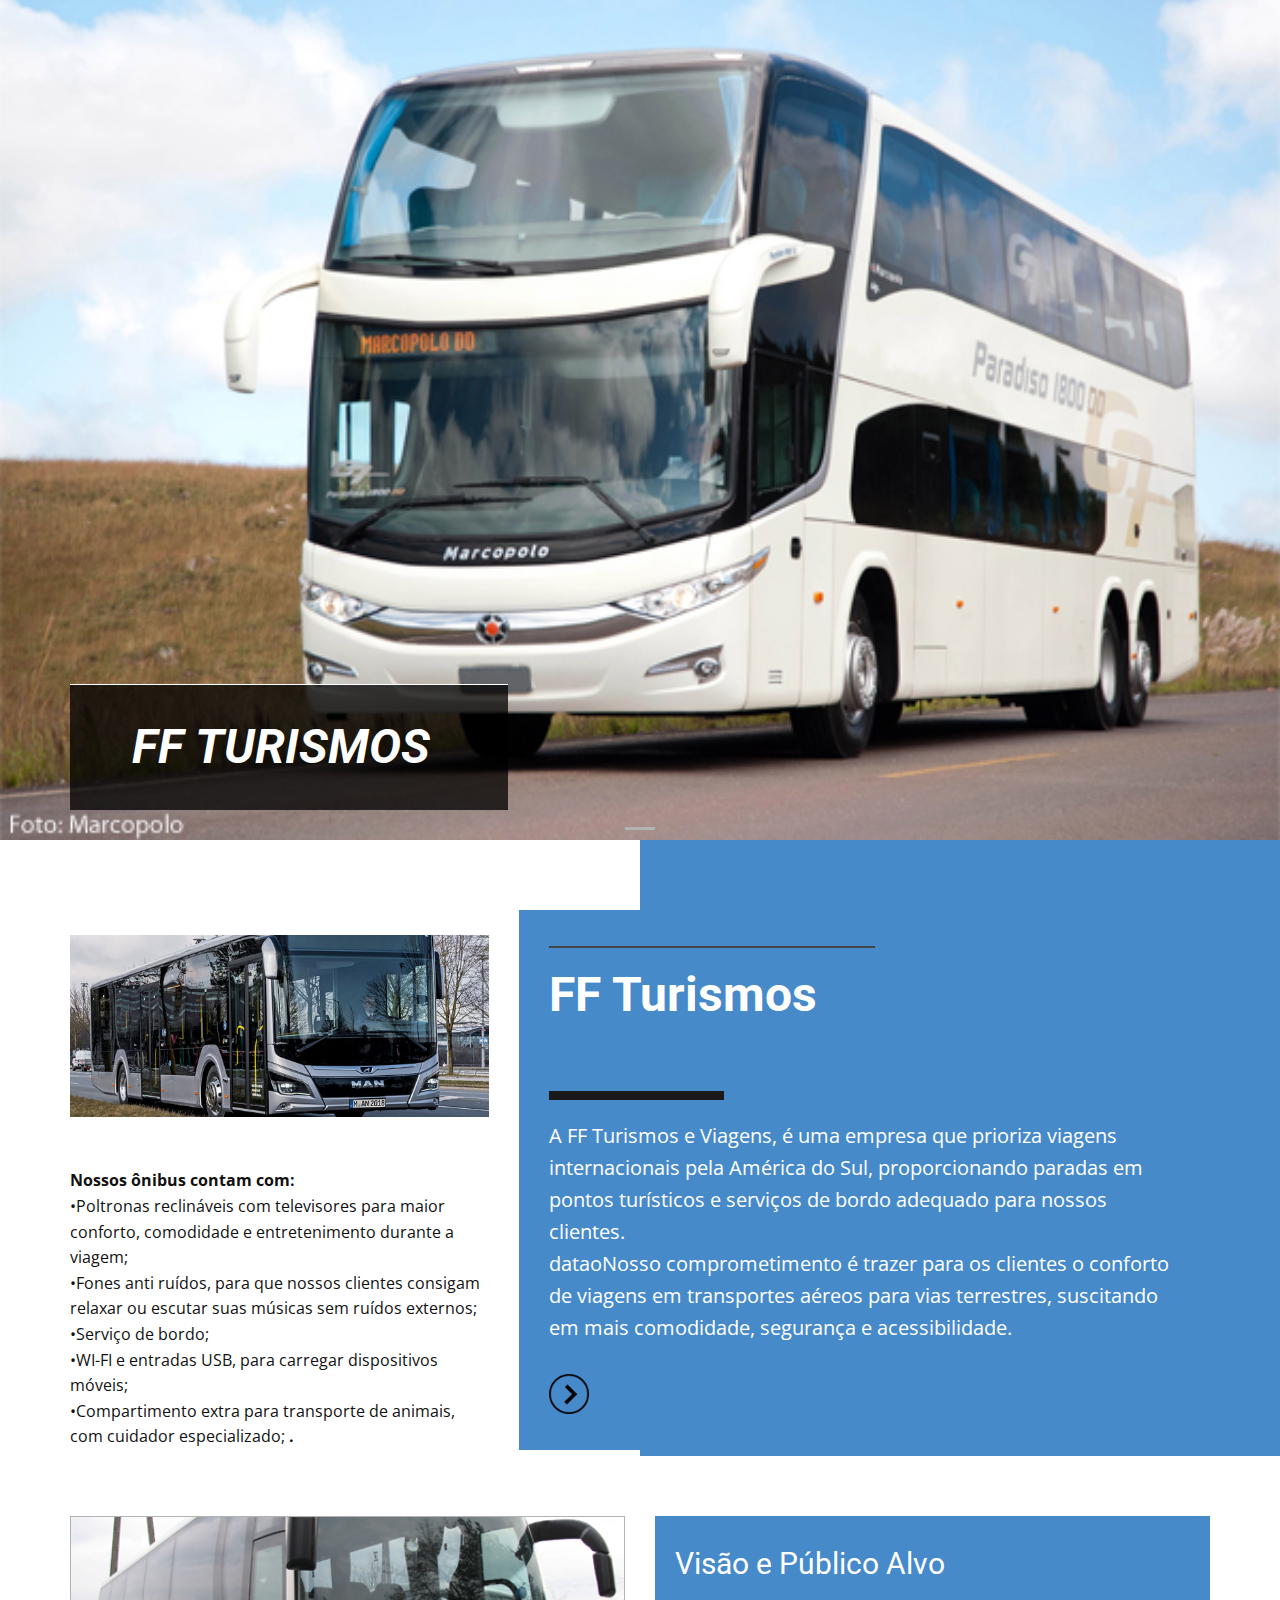
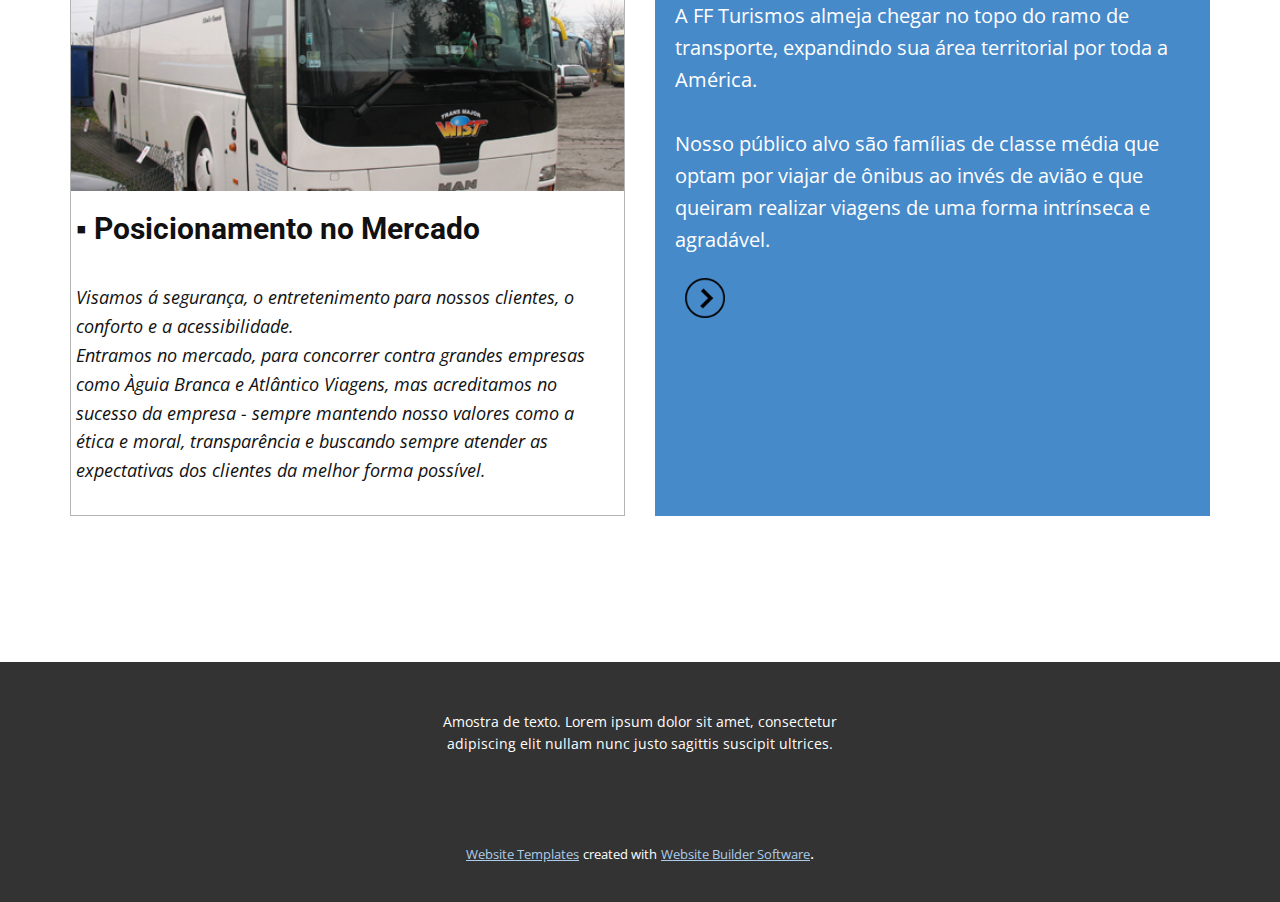
==== index.html @ 298aea7c "Update index.html" ====
<!DOCTYPE html>
<html style="font-size: 16px;">
  <head>
    <meta name="viewport" content="width=device-width, initial-scale=1.0">
    <meta charset="utf-8">
    <meta name="keywords" content="FF Turismos">
    <meta name="description" content="">
    <meta name="page_type" content="np-template-header-footer-from-plugin">
    <title>Página Inicial</title>
    <link rel="stylesheet" href="nicepage.css" media="screen">
<link rel="stylesheet" href="Página-Inicial.css" media="screen">
    <script class="u-script" type="text/javascript" src="jquery.js" defer=""></script>
    <script class="u-script" type="text/javascript" src="nicepage.js" defer=""></script>
    <meta name="generator" content="Nicepage 4.4.3, nicepage.com">
    <link id="u-theme-google-font" rel="stylesheet" href="https://fonts.googleapis.com/css?family=Roboto:100,100i,300,300i,400,400i,500,500i,700,700i,900,900i|Open+Sans:300,300i,400,400i,600,600i,700,700i,800,800i">
    
    
    
    
    <script type="application/ld+json">{
		"@context": "http://schema.org",
		"@type": "Organization",
		"name": ""
}</script>
    <meta name="theme-color" content="#478ac9">
    <meta property="og:title" content="Página Inicial">
    <meta property="og:type" content="website">
  </head>
  <body data-home-page="Página-Inicial.html" data-home-page-title="Página Inicial" class="u-body u-xl-mode">
    <section class="u-carousel u-slide u-block-bb87-1" id="carousel_6219" data-interval="5000" data-u-ride="carousel">
      <ol class="u-absolute-hcenter u-carousel-indicators u-block-bb87-2">
        <li data-u-target="#carousel_6219" data-u-slide-to="0" class="u-active u-grey-30"></li>
      </ol>
      <div class="u-carousel-inner" role="listbox">
        <div class="u-active u-carousel-item u-clearfix u-expand-resize u-image u-section-1-1" data-image-width="600" data-image-height="399">
          <div class="u-clearfix u-sheet u-sheet-1">
            <div class="u-black u-container-style u-group u-hidden-xs u-opacity u-opacity-50 u-group-1">
              <div class="u-container-layout">
                <div class="u-border-1 u-border-white u-expanded-width u-line u-line-horizontal u-line-1"></div>
                <h5 class="u-text u-text-1">
                  <span style="font-size: 3rem; font-weight: 700;">FF TURISMOS</span>&nbsp;<span style="font-size: 1.875rem;">
                    <span style="font-size: 2.25rem;">
                      <span style="font-size: 3rem;"></span>
                    </span>
                  </span>
                </h5>
              </div>
            </div>
            <div class="u-text u-text-2"></div>
          </div>
        </div>
      </div>
      <a class="u-absolute-vcenter u-carousel-control u-carousel-control-prev u-hidden u-text-grey-30 u-block-bb87-3" href="#carousel_6219" role="button" data-u-slide="prev">
        <span aria-hidden="true">
          <svg viewBox="0 0 477.175 477.175"><path d="M145.188,238.575l215.5-215.5c5.3-5.3,5.3-13.8,0-19.1s-13.8-5.3-19.1,0l-225.1,225.1c-5.3,5.3-5.3,13.8,0,19.1l225.1,225
                    c2.6,2.6,6.1,4,9.5,4s6.9-1.3,9.5-4c5.3-5.3,5.3-13.8,0-19.1L145.188,238.575z"></path></svg>
        </span>
        <span class="sr-only">Previous</span>
      </a>
      <a class="u-absolute-vcenter u-carousel-control u-carousel-control-next u-hidden u-text-grey-30 u-block-bb87-4" href="#carousel_6219" role="button" data-u-slide="next">
        <span aria-hidden="true">
          <svg viewBox="0 0 477.175 477.175"><path d="M360.731,229.075l-225.1-225.1c-5.3-5.3-13.8-5.3-19.1,0s-5.3,13.8,0,19.1l215.5,215.5l-215.5,215.5
                    c-5.3,5.3-5.3,13.8,0,19.1c2.6,2.6,6.1,4,9.5,4c3.4,0,6.9-1.3,9.5-4l225.1-225.1C365.931,242.875,365.931,234.275,360.731,229.075z"></path></svg>
        </span>
        <span class="sr-only">Next</span>
      </a>
    </section>
    <section class="u-clearfix u-section-2" id="carousel_546b">
      <div class="u-expanded-height-lg u-expanded-height-md u-expanded-height-xl u-expanded-width-sm u-expanded-width-xs u-palette-1-base u-shape u-shape-rectangle u-shape-1"></div>
      <div class="u-clearfix u-gutter-30 u-layout-wrap u-layout-wrap-1">
        <div class="u-layout">
          <div class="u-layout-row">
            <div class="u-container-style u-layout-cell u-size-23 u-layout-cell-1">
              <div class="u-container-layout u-valign-bottom u-container-layout-1">
                <img src="images/b9e15ac91d7203baea9c3bd038a9fa76.jpeg" alt="" class="u-expanded-width u-image u-image-default u-image-1">
                <p class="u-text u-text-1">
                  <span style="font-weight: 700;">Nossos ônibus contam com: <span style="font-weight: 400;">
                      <br>•Poltronas reclináveis com televisores para maior conforto, comodidade e entretenimento durante a viagem; <br>•Fones anti ruídos, para que nossos clientes consigam relaxar ou escutar suas músicas sem ruídos externos; <br>•Serviço de bordo; <br>•WI-FI e entradas USB, para carregar dispositivos móveis; <br>•Compartimento extra para transporte de animais, com cuidador especializado;
                    </span>.&nbsp;&nbsp;
                  </span>
                  <br>
                </p>
              </div>
            </div>
            <div class="u-align-left u-container-style u-layout-cell u-palette-1-base u-right-cell u-size-37 u-layout-cell-2">
              <div class="u-container-layout u-valign-middle u-container-layout-2">
                <div class="u-border-2 u-border-grey-dark-1 u-line u-line-horizontal u-line-1"></div>
                <h2 class="u-text u-text-2">
                  <span style="font-size: 3rem; font-weight: 700;">FF Turismos</span>
                  <br>
                  <br>
                </h2>
                <div class="u-border-9 u-border-grey-90 u-line u-line-horizontal u-line-2"></div>
                <p class="u-text u-text-3">A FF Turismos e Viagens, é uma empresa que prioriza viagens internacionais pela América do Sul, proporcionando paradas em pontos turísticos e serviços de bordo adequado para nossos clientes.<br>dataoNosso comprometimento é trazer para os clientes o conforto de viagens em transportes aéreos para vias terrestres, suscitando em mais comodidade, segurança e acessibilidade. <br>
                </p>
                <img src="images/069042ecce584983b86ee98e8c83d0bf.png" alt="" class="u-image u-image-contain u-image-default u-image-2" data-image-width="50" data-image-height="50" data-href="https://www.innovation.man/en/man-truck-innovations/MAN-Truck-Innovations.html" data-target="_blank">
              </div>
            </div>
          </div>
        </div>
      </div>
    </section>
    <section class="u-clearfix u-section-3" id="carousel_6c6b">
      <div class="u-clearfix u-sheet u-sheet-1">
        <div class="u-clearfix u-expanded-width u-gutter-30 u-layout-wrap u-layout-wrap-1">
          <div class="u-layout">
            <div class="u-layout-row">
              <div class="u-align-left u-container-style u-layout-cell u-size-30 u-layout-cell-1">
                <div class="u-border-1 u-border-grey-30 u-container-layout u-valign-bottom u-container-layout-1" data-image-width="2000" data-image-height="1333">
                  <img src="images/3e9c87e30f2494cad522c49c46f22332.jpeg" alt="" class="u-expanded-width u-image u-image-default u-image-1">
                  <h3 class="u-text u-text-1">▪︎ Posicionamento no Mercado<br>
                    <br>
                  </h3>
                  <p class="u-text u-text-2">
                    <span style="font-size: 1.125rem;">Visamos á segurança, o entretenimento</span>
                    <span style="font-size: 1.125rem;"> para nossos clientes, o conforto e a acessibilidade. <br>Entramos no mercado, para concorrer contra grandes empresas como Àguia Branca e Atlântico Viagens, mas acreditamos no sucesso da empresa - sempre mantendo nosso valores como a ética e moral, transparência e buscando sempre atender as expectativas dos clientes da melhor forma possível. 
                    </span>
                  </p>
                </div>
              </div>
              <div class="u-align-left u-container-style u-layout-cell u-palette-1-base u-right-cell u-size-30 u-layout-cell-2">
                <div class="u-container-layout u-valign-top u-container-layout-2" data-image-width="2000" data-image-height="1333">
                  <h3 class="u-text u-text-3">Visão e Público Alvo</h3>
                  <p class="u-text u-text-4">A FF Turismos almeja chegar no topo do ramo de transporte, expandindo sua área territorial por toda a América.&nbsp;<br>
                    <br>Nosso público alvo são famílias de classe média que optam por viajar de ônibus ao invés de avião e que queiram realizar viagens de uma forma intrínseca e agradável.
                  </p>
                  <img src="images/069042ecce584983b86ee98e8c83d0bf.png" alt="" class="u-image u-image-contain u-image-default u-image-2" data-image-width="50" data-image-height="50" data-href="https://www.mantruckandbus.com/en/routing.html" data-target="_blank">
                </div>
              </div>
            </div>
          </div>
        </div>
      </div>
    </section>
    
    
    <footer class="u-align-center u-clearfix u-footer u-grey-80 u-footer" id="sec-e586"><div class="u-clearfix u-sheet u-sheet-1">
        <p class="u-small-text u-text u-text-variant u-text-1">Amostra de texto. Lorem ipsum dolor sit amet, consectetur adipiscing elit nullam nunc justo sagittis suscipit ultrices.</p>
      </div></footer>
    <section class="u-backlink u-clearfix u-grey-80">
      <a class="u-link" href="https://nicepage.com/website-templates" target="_blank">
        <span>Website Templates</span>
      </a>
      <p class="u-text">
        <span>created with</span>
      </p>
      <a class="u-link" href="" target="_blank">
        <span>Website Builder Software</span>
      </a>. 
    </section>
  </body>
</html>
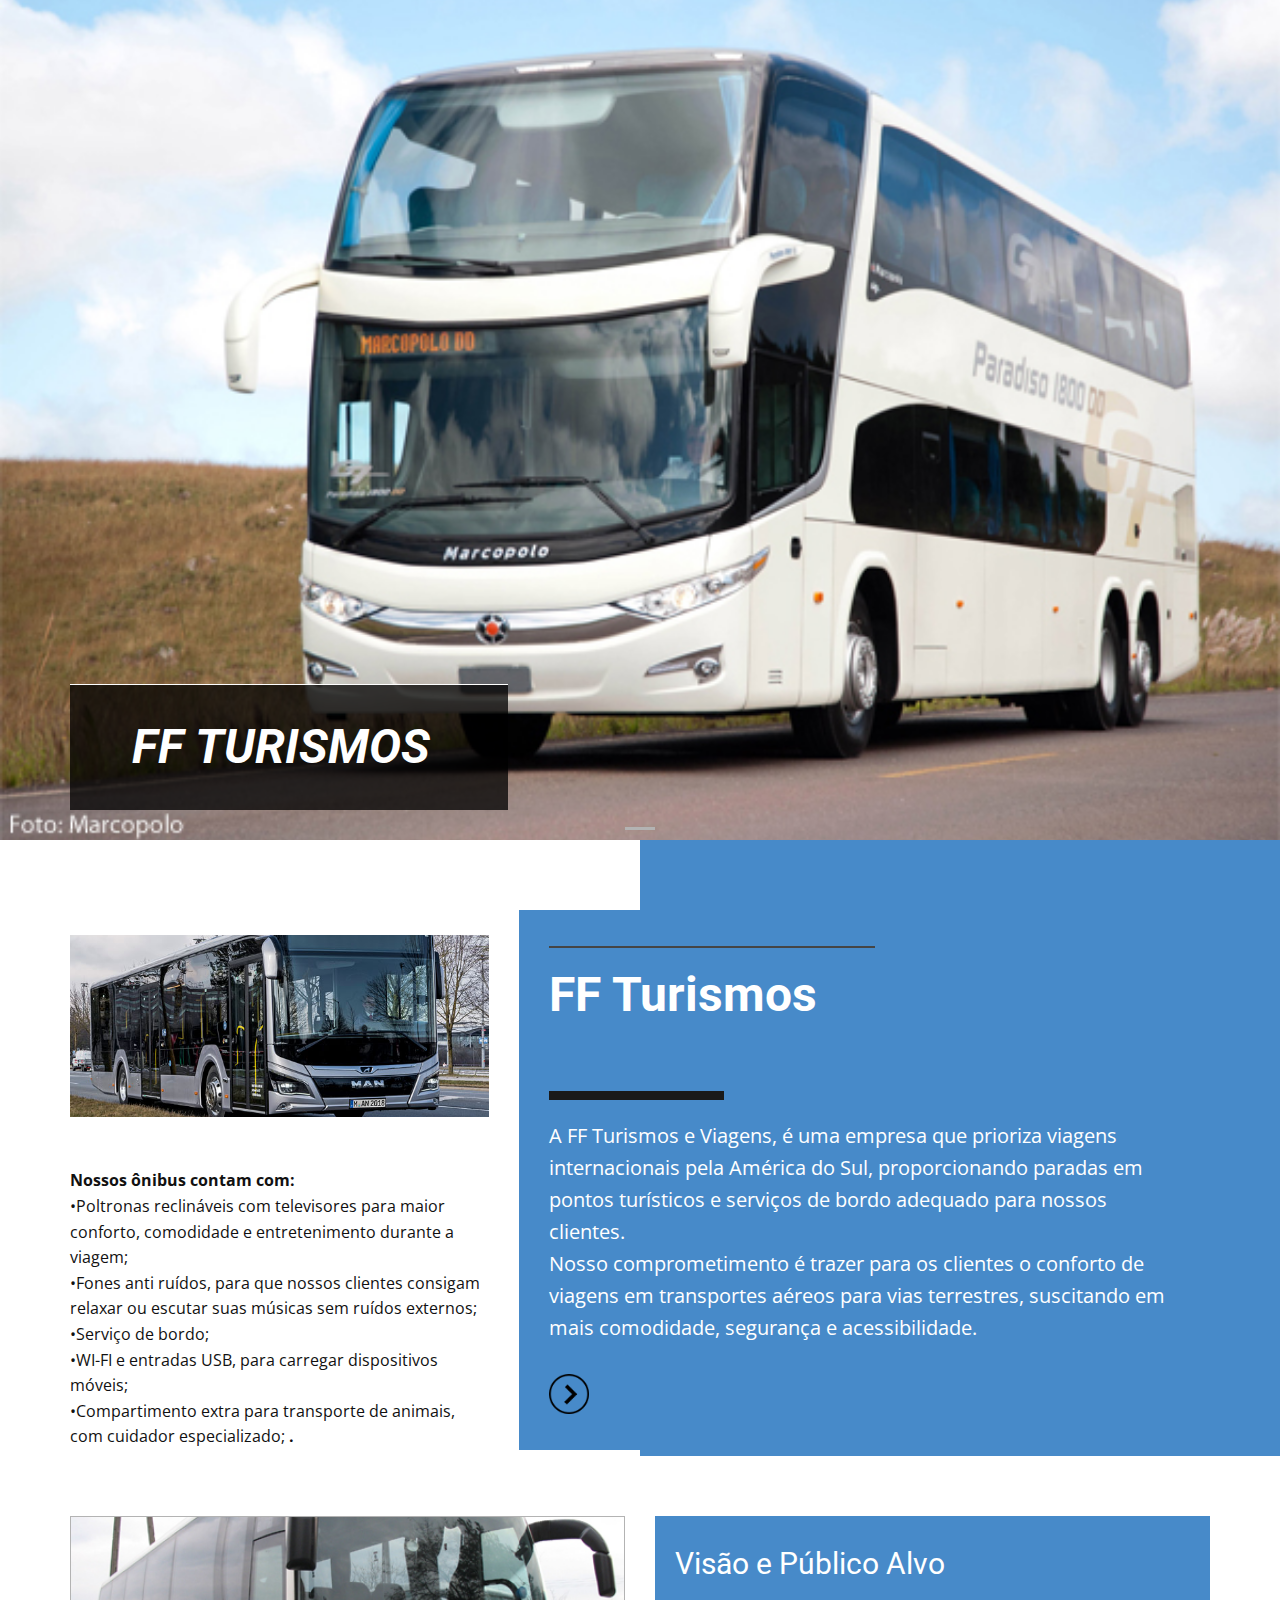
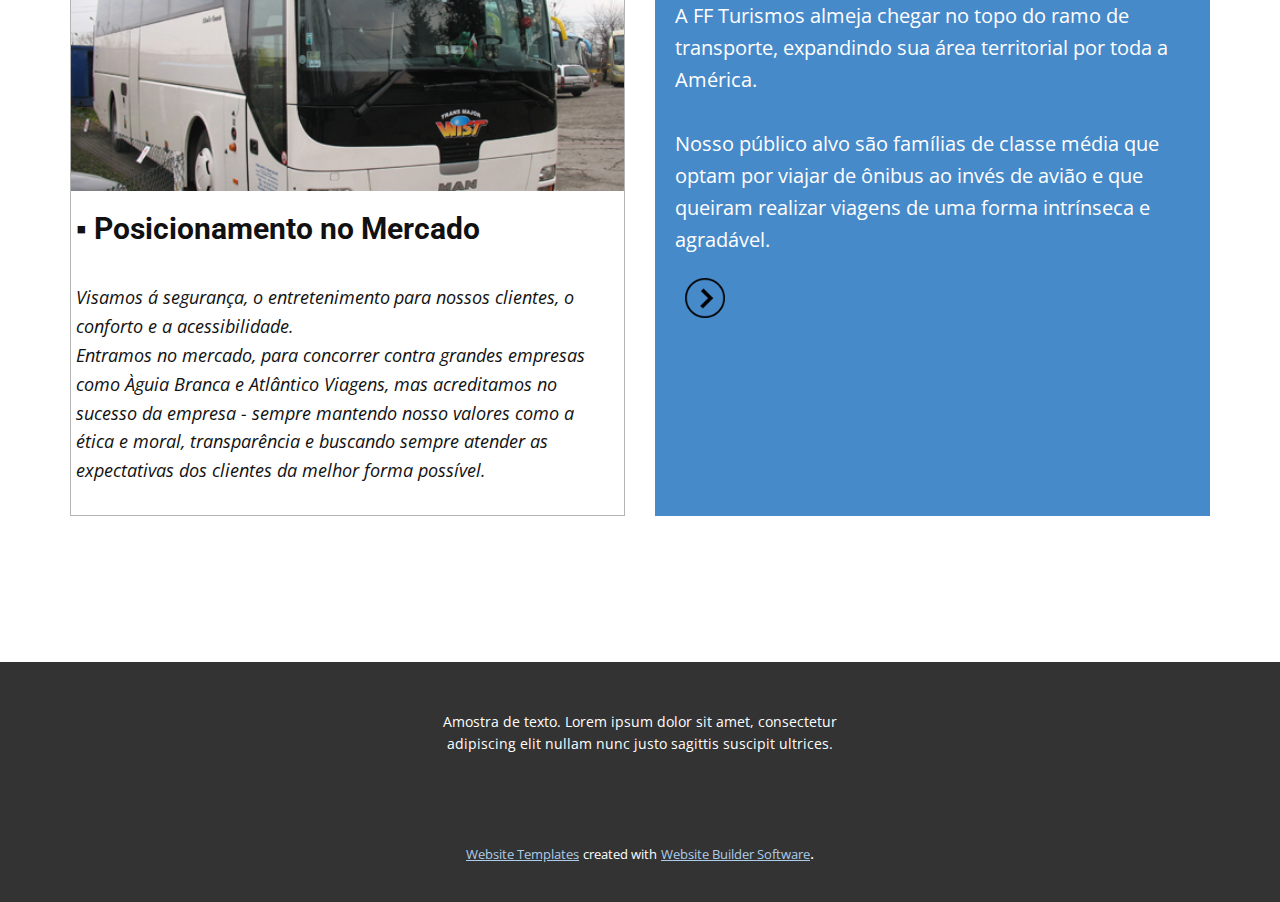
==== commit 3c61b3f4: "Update index.html" ====
--- a/index.html
+++ b/index.html
@@ -91,7 +91,7 @@
                   <br>
                 </h2>
                 <div class="u-border-9 u-border-grey-90 u-line u-line-horizontal u-line-2"></div>
-                <p class="u-text u-text-3">A FF Turismos e Viagens, é uma empresa que prioriza viagens internacionais pela América do Sul, proporcionando paradas em pontos turísticos e serviços de bordo adequado para nossos clientes.<br>dataoNosso comprometimento é trazer para os clientes o conforto de viagens em transportes aéreos para vias terrestres, suscitando em mais comodidade, segurança e acessibilidade. <br>
+                <p class="u-text u-text-3">A FF Turismos e Viagens, é uma empresa que prioriza viagens internacionais pela América do Sul, proporcionando paradas em pontos turísticos e serviços de bordo adequado para nossos clientes.<br>Nosso comprometimento é trazer para os clientes o conforto de viagens em transportes aéreos para vias terrestres, suscitando em mais comodidade, segurança e acessibilidade. <br>
                 </p>
                 <img src="images/069042ecce584983b86ee98e8c83d0bf.png" alt="" class="u-image u-image-contain u-image-default u-image-2" data-image-width="50" data-image-height="50" data-href="https://www.innovation.man/en/man-truck-innovations/MAN-Truck-Innovations.html" data-target="_blank">
               </div>
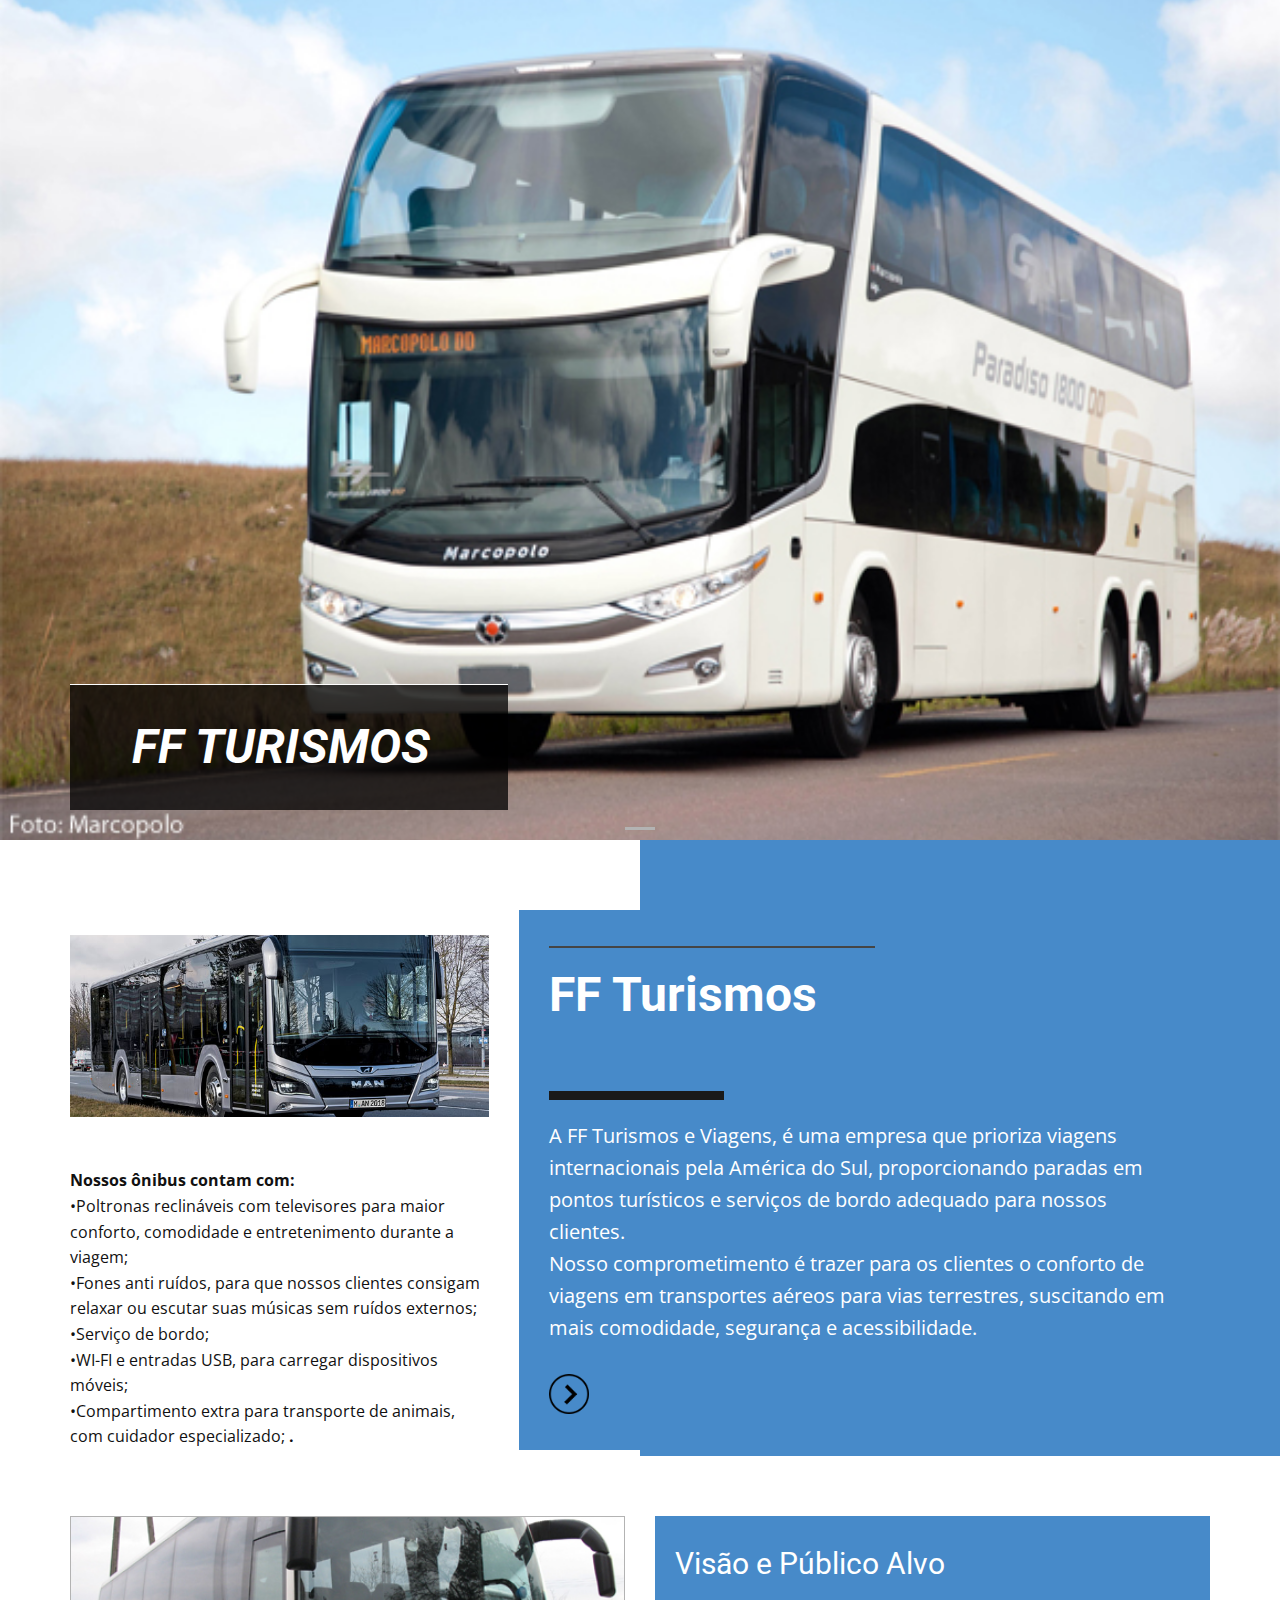
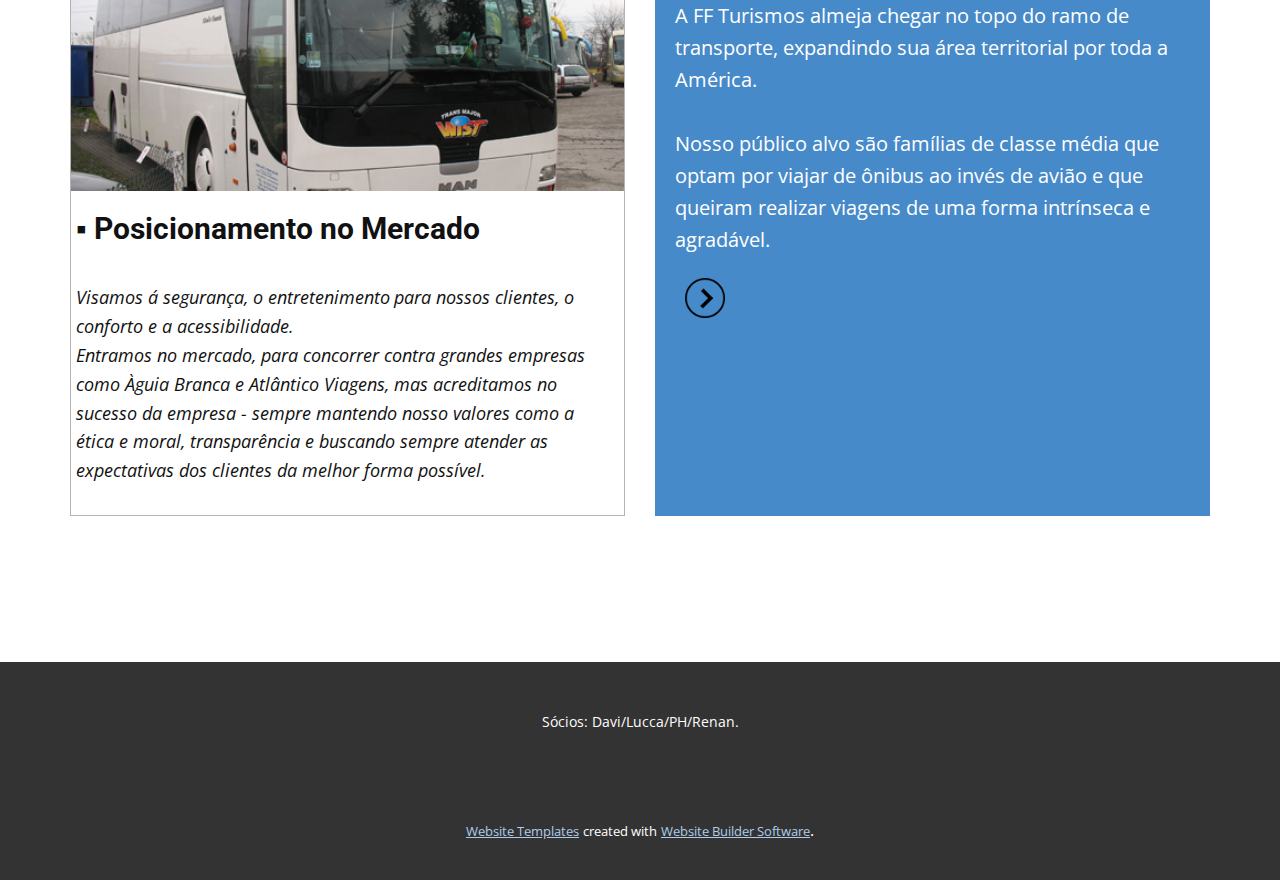
==== commit 9f38b3e4: "Update index.html" ====
--- a/index.html
+++ b/index.html
@@ -135,7 +135,7 @@
     
     
     <footer class="u-align-center u-clearfix u-footer u-grey-80 u-footer" id="sec-e586"><div class="u-clearfix u-sheet u-sheet-1">
-        <p class="u-small-text u-text u-text-variant u-text-1">Amostra de texto. Lorem ipsum dolor sit amet, consectetur adipiscing elit nullam nunc justo sagittis suscipit ultrices.</p>
+        <p class="u-small-text u-text u-text-variant u-text-1">Sócios: Davi/Lucca/PH/Renan.</p>
       </div></footer>
     <section class="u-backlink u-clearfix u-grey-80">
       <a class="u-link" href="https://nicepage.com/website-templates" target="_blank">
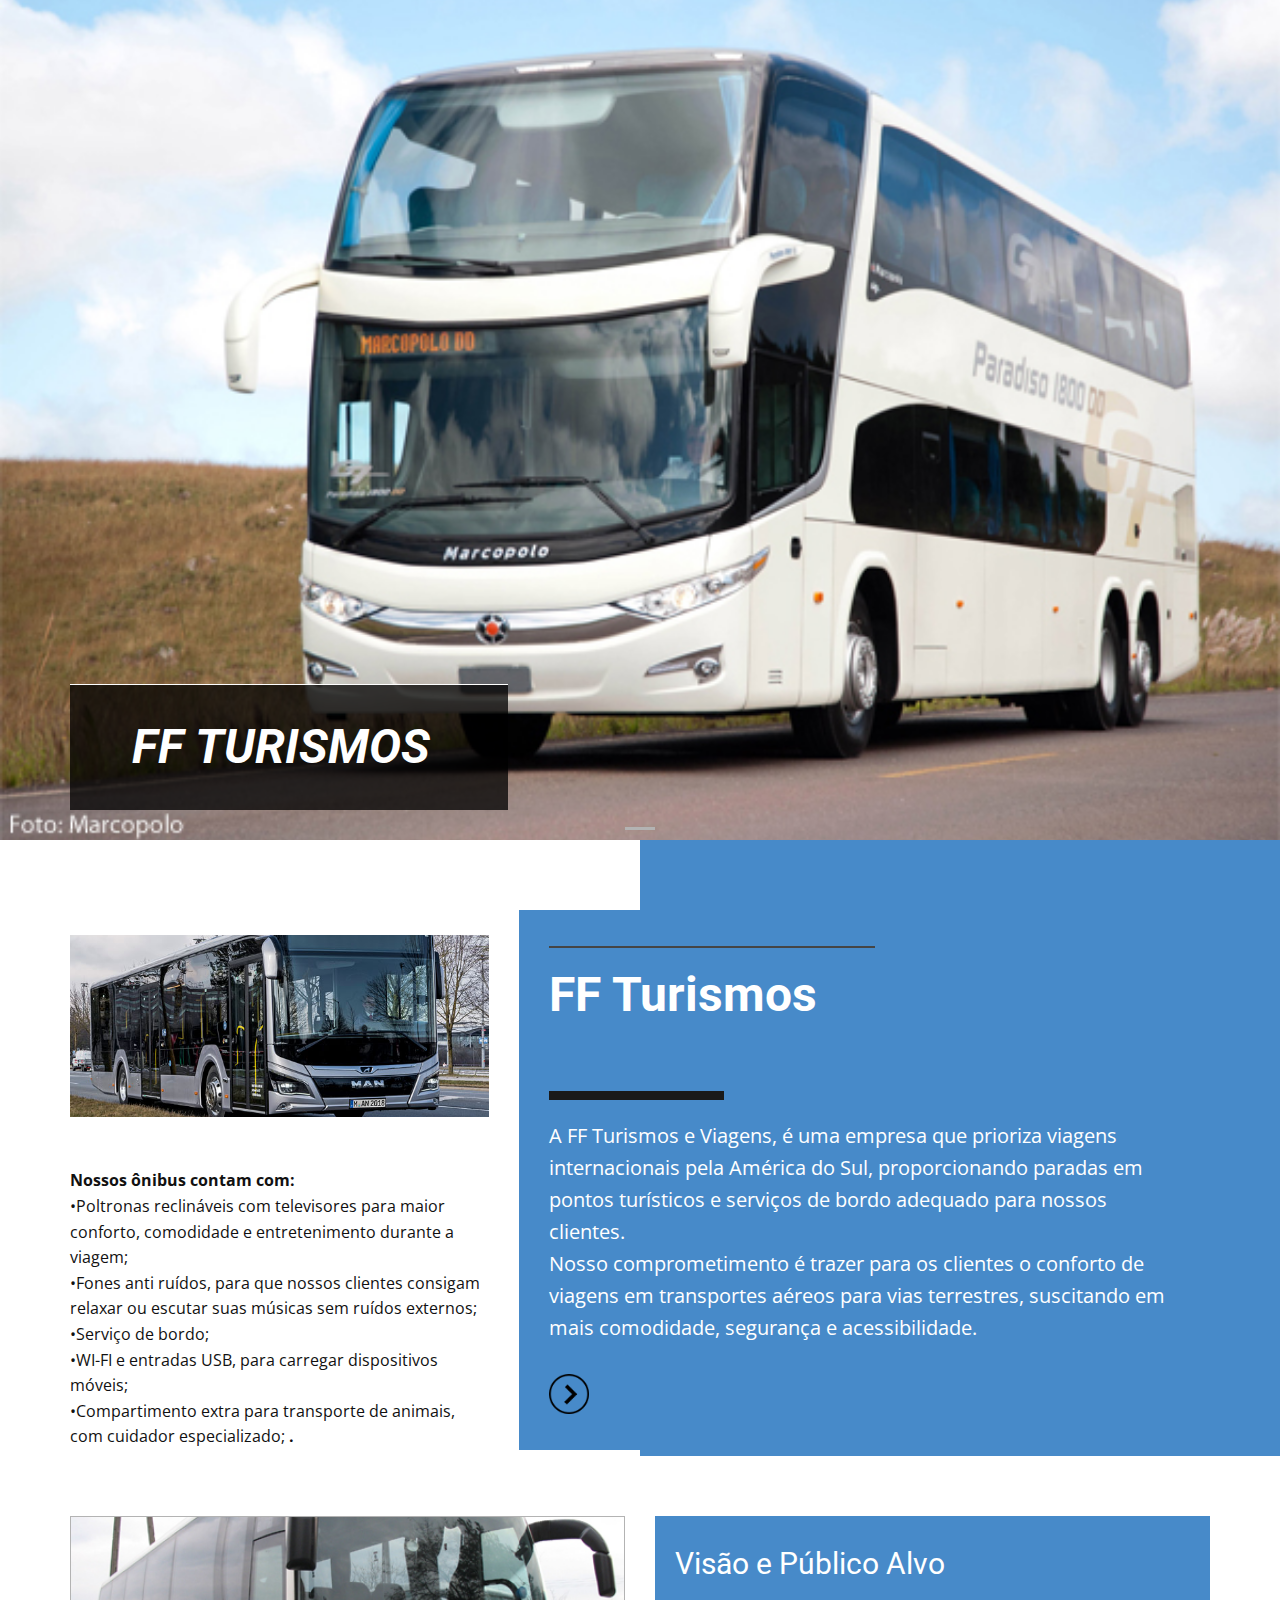
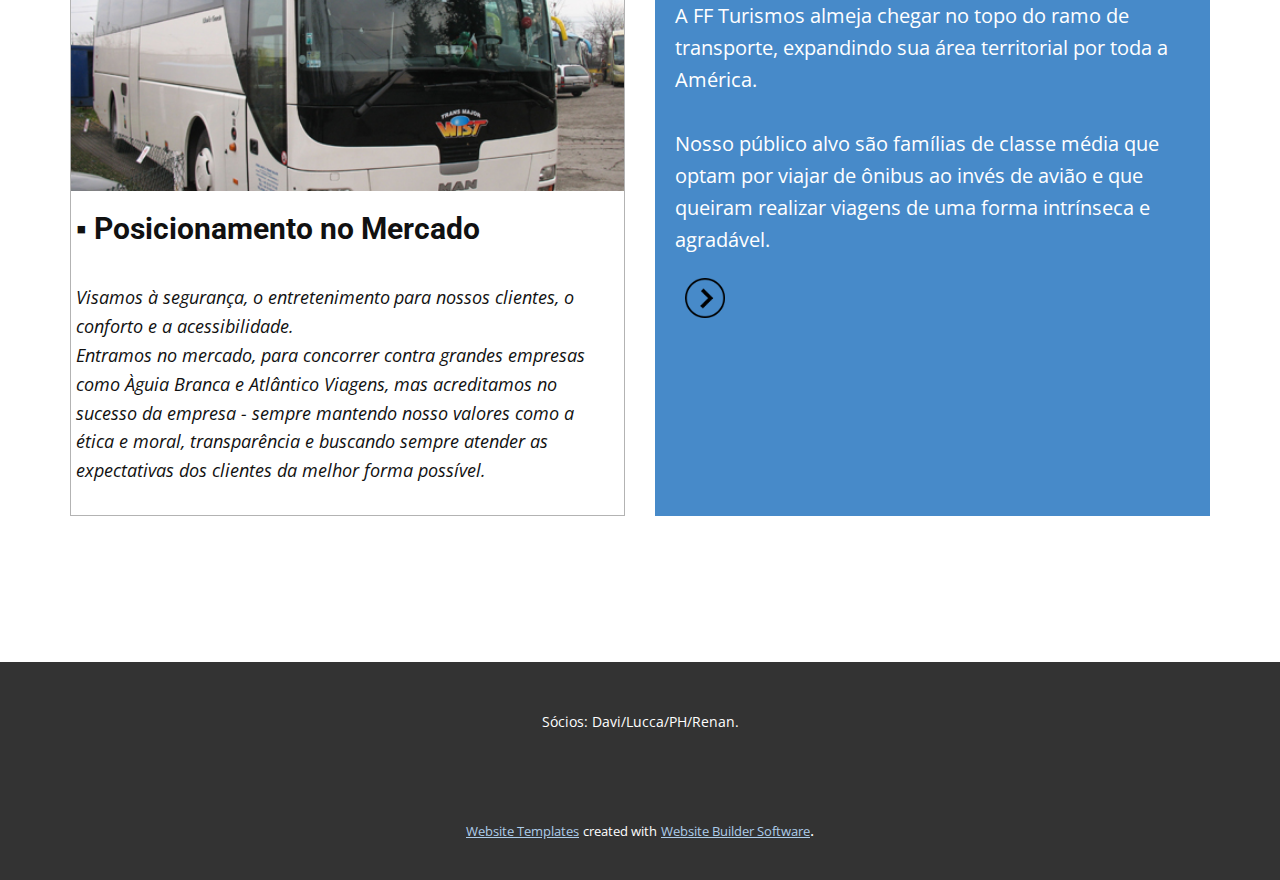
==== commit 32c67d0b: "Update index.html" ====
--- a/index.html
+++ b/index.html
@@ -112,7 +112,7 @@
                     <br>
                   </h3>
                   <p class="u-text u-text-2">
-                    <span style="font-size: 1.125rem;">Visamos á segurança, o entretenimento</span>
+                    <span style="font-size: 1.125rem;">Visamos à segurança, o entretenimento</span>
                     <span style="font-size: 1.125rem;"> para nossos clientes, o conforto e a acessibilidade. <br>Entramos no mercado, para concorrer contra grandes empresas como Àguia Branca e Atlântico Viagens, mas acreditamos no sucesso da empresa - sempre mantendo nosso valores como a ética e moral, transparência e buscando sempre atender as expectativas dos clientes da melhor forma possível. 
                     </span>
                   </p>
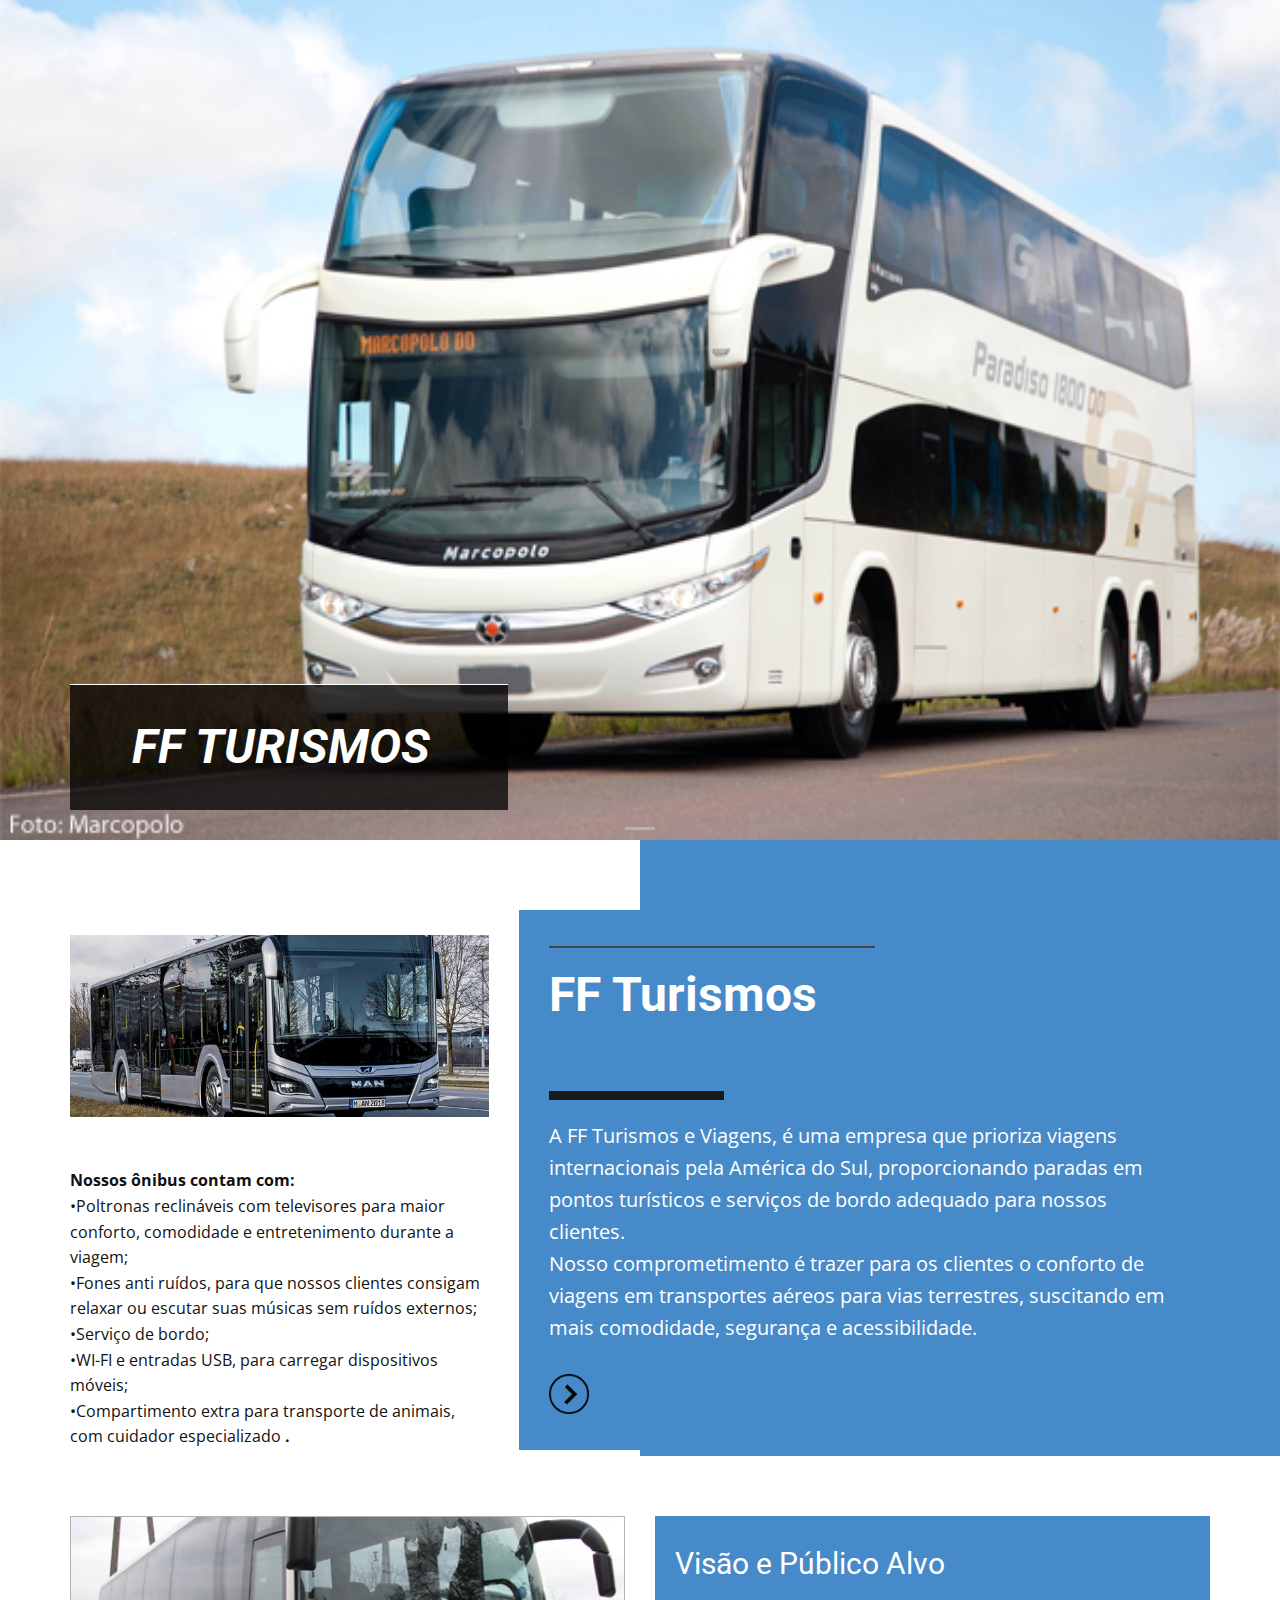
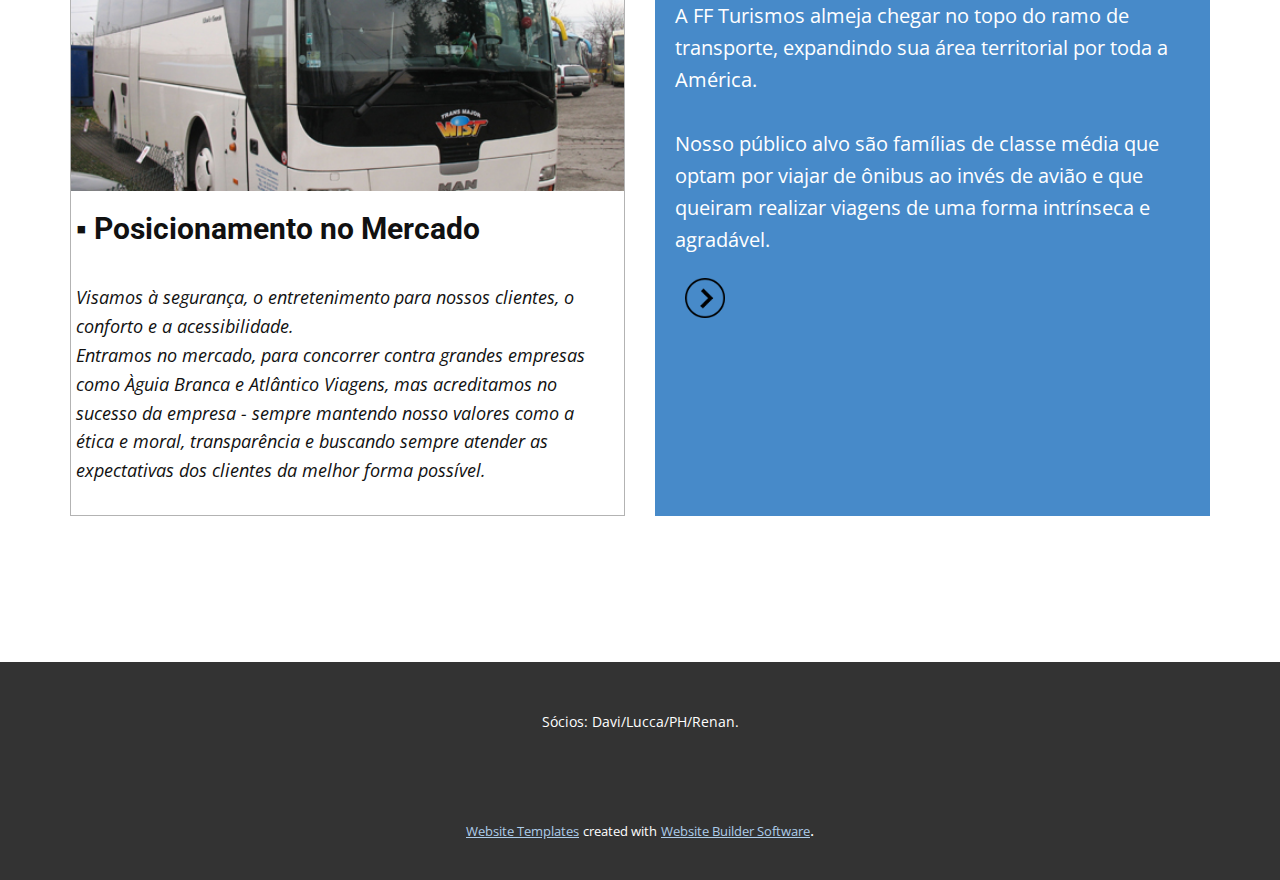
==== commit 35c65b0b: "Update index.html" ====
--- a/index.html
+++ b/index.html
@@ -75,7 +75,7 @@
                 <img src="images/b9e15ac91d7203baea9c3bd038a9fa76.jpeg" alt="" class="u-expanded-width u-image u-image-default u-image-1">
                 <p class="u-text u-text-1">
                   <span style="font-weight: 700;">Nossos ônibus contam com: <span style="font-weight: 400;">
-                      <br>•Poltronas reclináveis com televisores para maior conforto, comodidade e entretenimento durante a viagem; <br>•Fones anti ruídos, para que nossos clientes consigam relaxar ou escutar suas músicas sem ruídos externos; <br>•Serviço de bordo; <br>•WI-FI e entradas USB, para carregar dispositivos móveis; <br>•Compartimento extra para transporte de animais, com cuidador especializado;
+                      <br>•Poltronas reclináveis com televisores para maior conforto, comodidade e entretenimento durante a viagem; <br>•Fones anti ruídos, para que nossos clientes consigam relaxar ou escutar suas músicas sem ruídos externos; <br>•Serviço de bordo; <br>•WI-FI e entradas USB, para carregar dispositivos móveis; <br>•Compartimento extra para transporte de animais, com cuidador especializado
                     </span>.&nbsp;&nbsp;
                   </span>
                   <br>
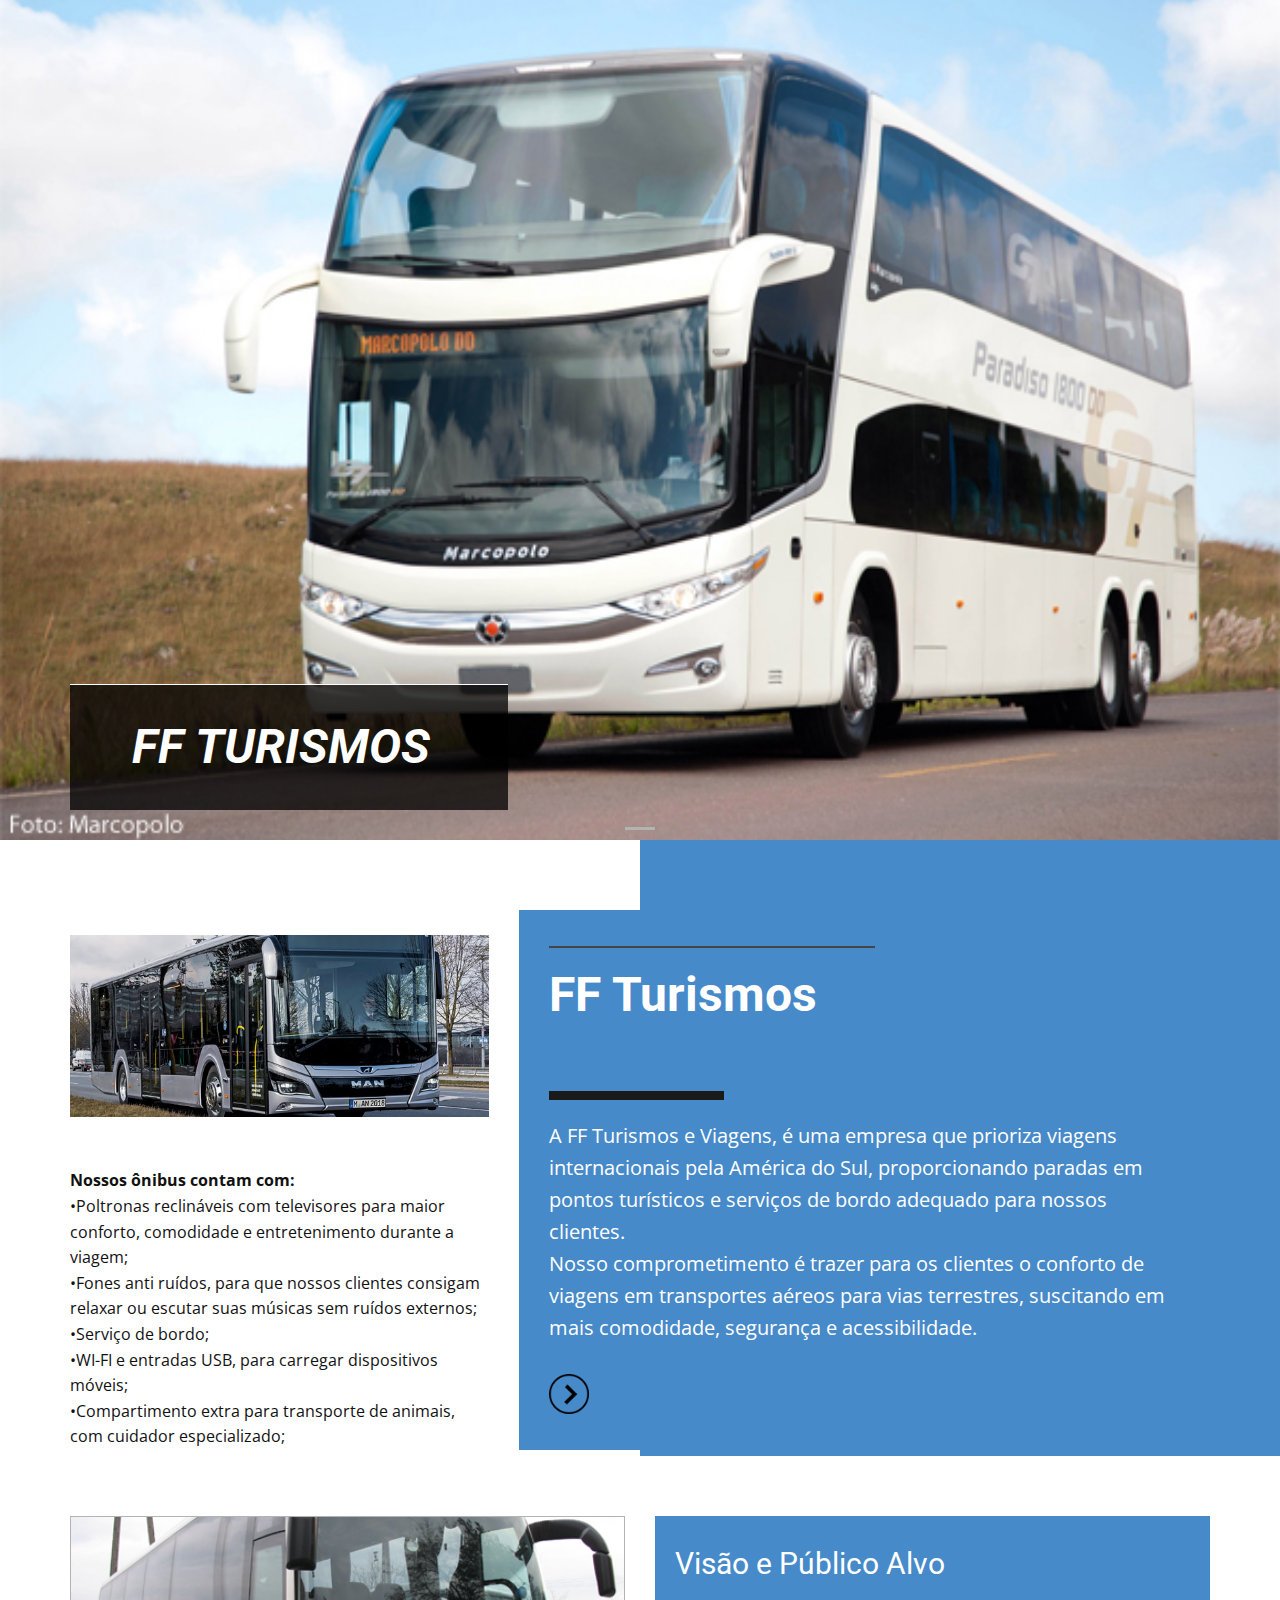
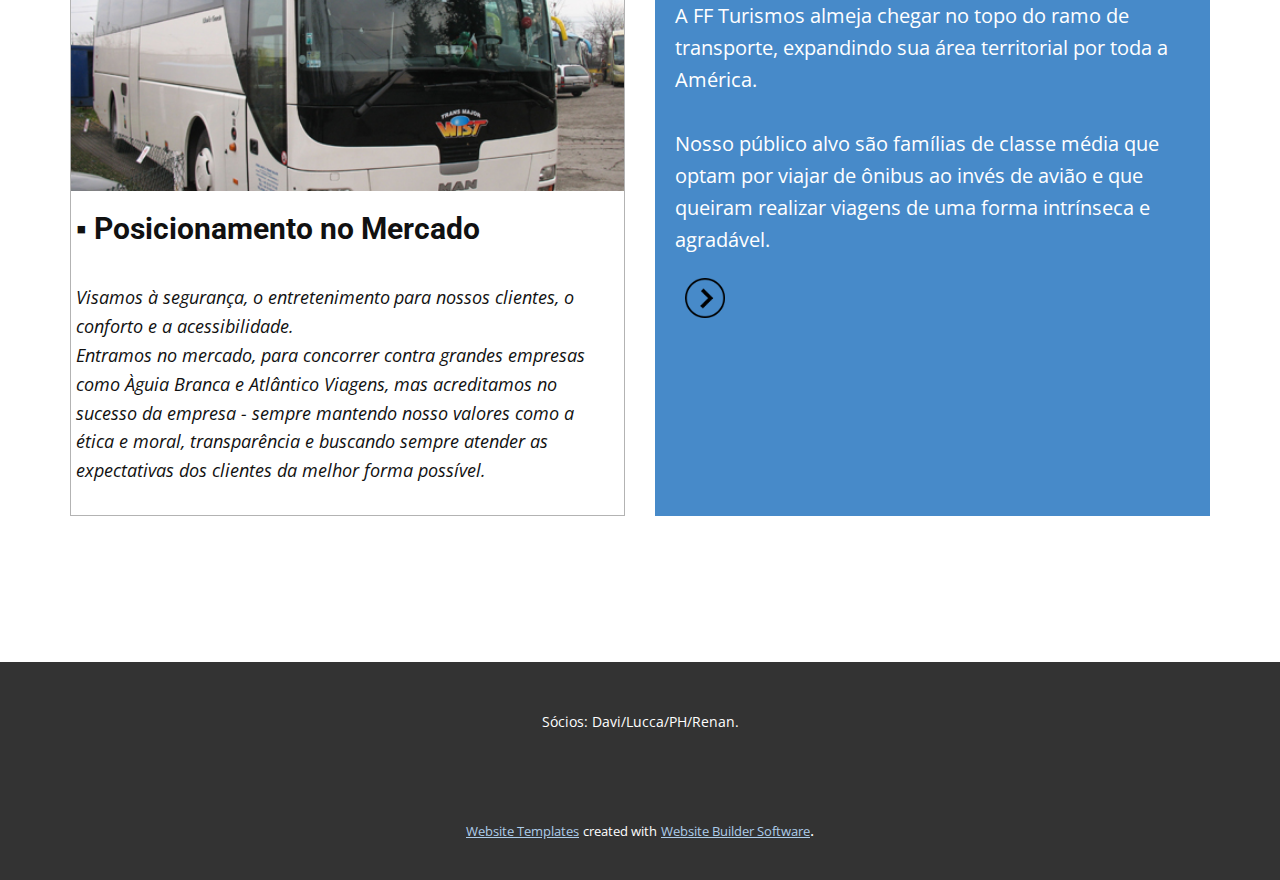
==== commit 8a7a8cbb: "Update index.html" ====
--- a/index.html
+++ b/index.html
@@ -75,8 +75,8 @@
                 <img src="images/b9e15ac91d7203baea9c3bd038a9fa76.jpeg" alt="" class="u-expanded-width u-image u-image-default u-image-1">
                 <p class="u-text u-text-1">
                   <span style="font-weight: 700;">Nossos ônibus contam com: <span style="font-weight: 400;">
-                      <br>•Poltronas reclináveis com televisores para maior conforto, comodidade e entretenimento durante a viagem; <br>•Fones anti ruídos, para que nossos clientes consigam relaxar ou escutar suas músicas sem ruídos externos; <br>•Serviço de bordo; <br>•WI-FI e entradas USB, para carregar dispositivos móveis; <br>•Compartimento extra para transporte de animais, com cuidador especializado
-                    </span>.&nbsp;&nbsp;
+                      <br>•Poltronas reclináveis com televisores para maior conforto, comodidade e entretenimento durante a viagem; <br>•Fones anti ruídos, para que nossos clientes consigam relaxar ou escutar suas músicas sem ruídos externos; <br>•Serviço de bordo; <br>•WI-FI e entradas USB, para carregar dispositivos móveis; <br>•Compartimento extra para transporte de animais, com cuidador especializado;
+                    </span>&nbsp;&nbsp;
                   </span>
                   <br>
                 </p>
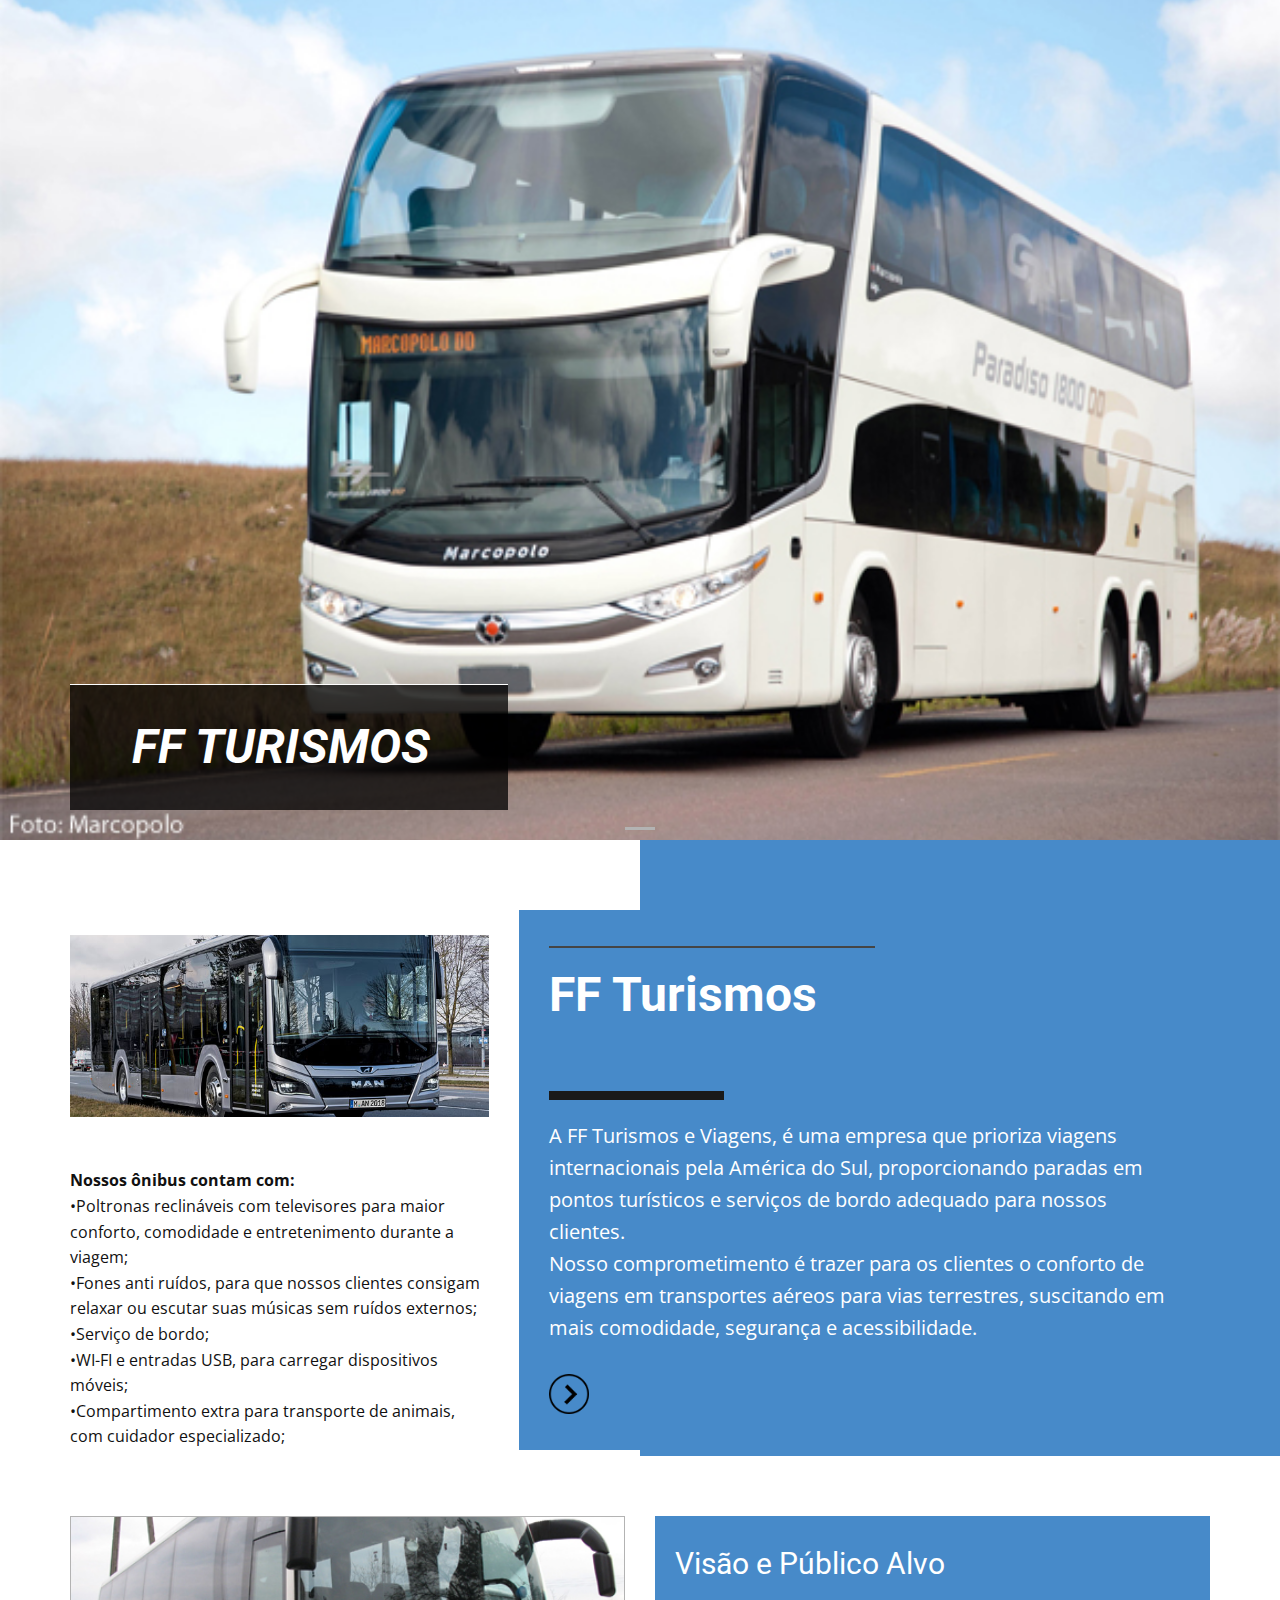
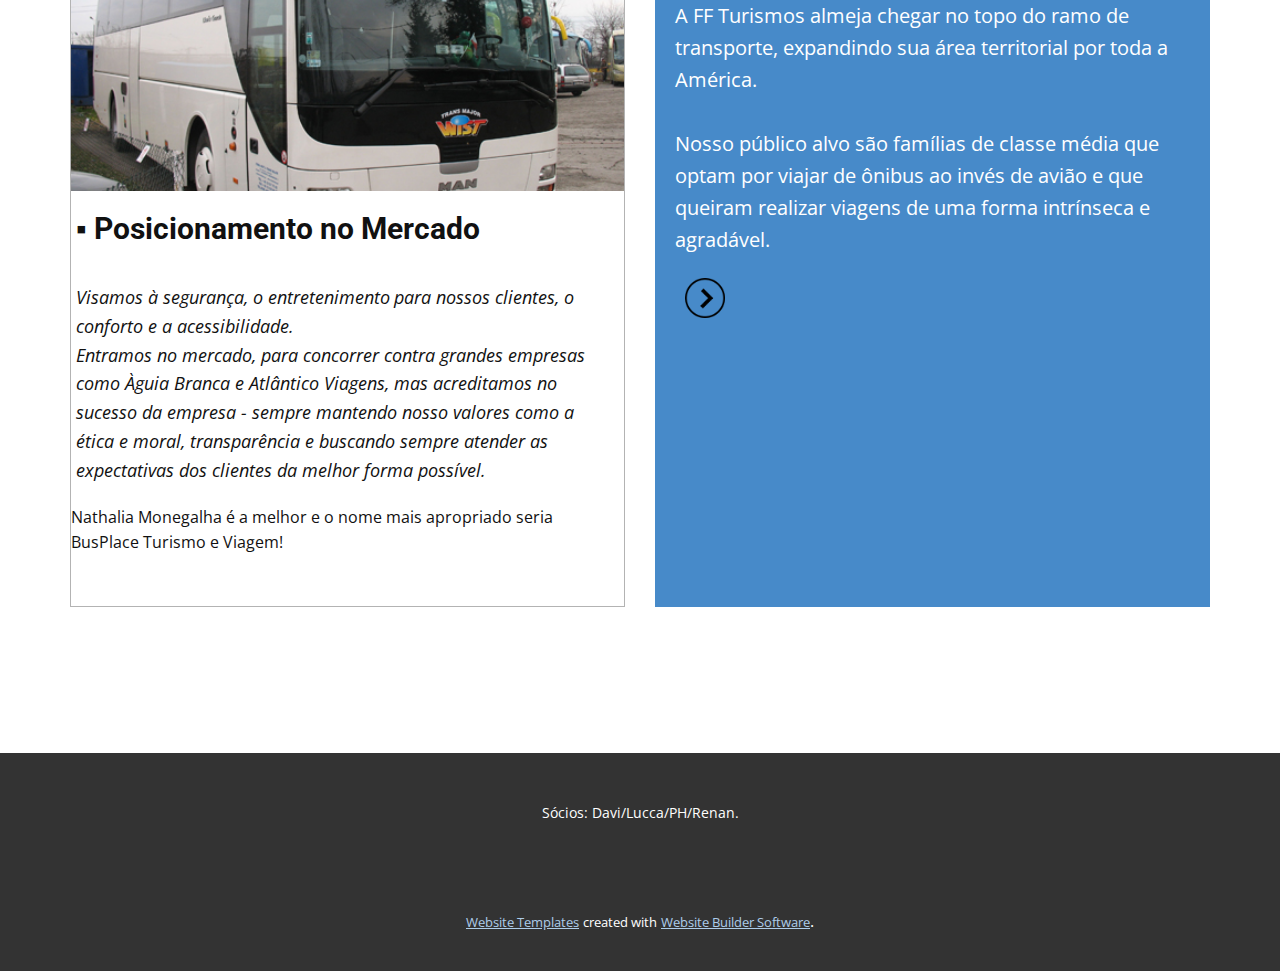
==== commit 16d849f7: "Update index.html" ====
--- a/index.html
+++ b/index.html
@@ -115,7 +115,7 @@
                     <span style="font-size: 1.125rem;">Visamos à segurança, o entretenimento</span>
                     <span style="font-size: 1.125rem;"> para nossos clientes, o conforto e a acessibilidade. <br>Entramos no mercado, para concorrer contra grandes empresas como Àguia Branca e Atlântico Viagens, mas acreditamos no sucesso da empresa - sempre mantendo nosso valores como a ética e moral, transparência e buscando sempre atender as expectativas dos clientes da melhor forma possível. 
                     </span>
-                  </p>
+                  </p> <p> Nathalia Monegalha é a melhor e o nome mais apropriado seria BusPlace Turismo e Viagem! </p> 
                 </div>
               </div>
               <div class="u-align-left u-container-style u-layout-cell u-palette-1-base u-right-cell u-size-30 u-layout-cell-2">
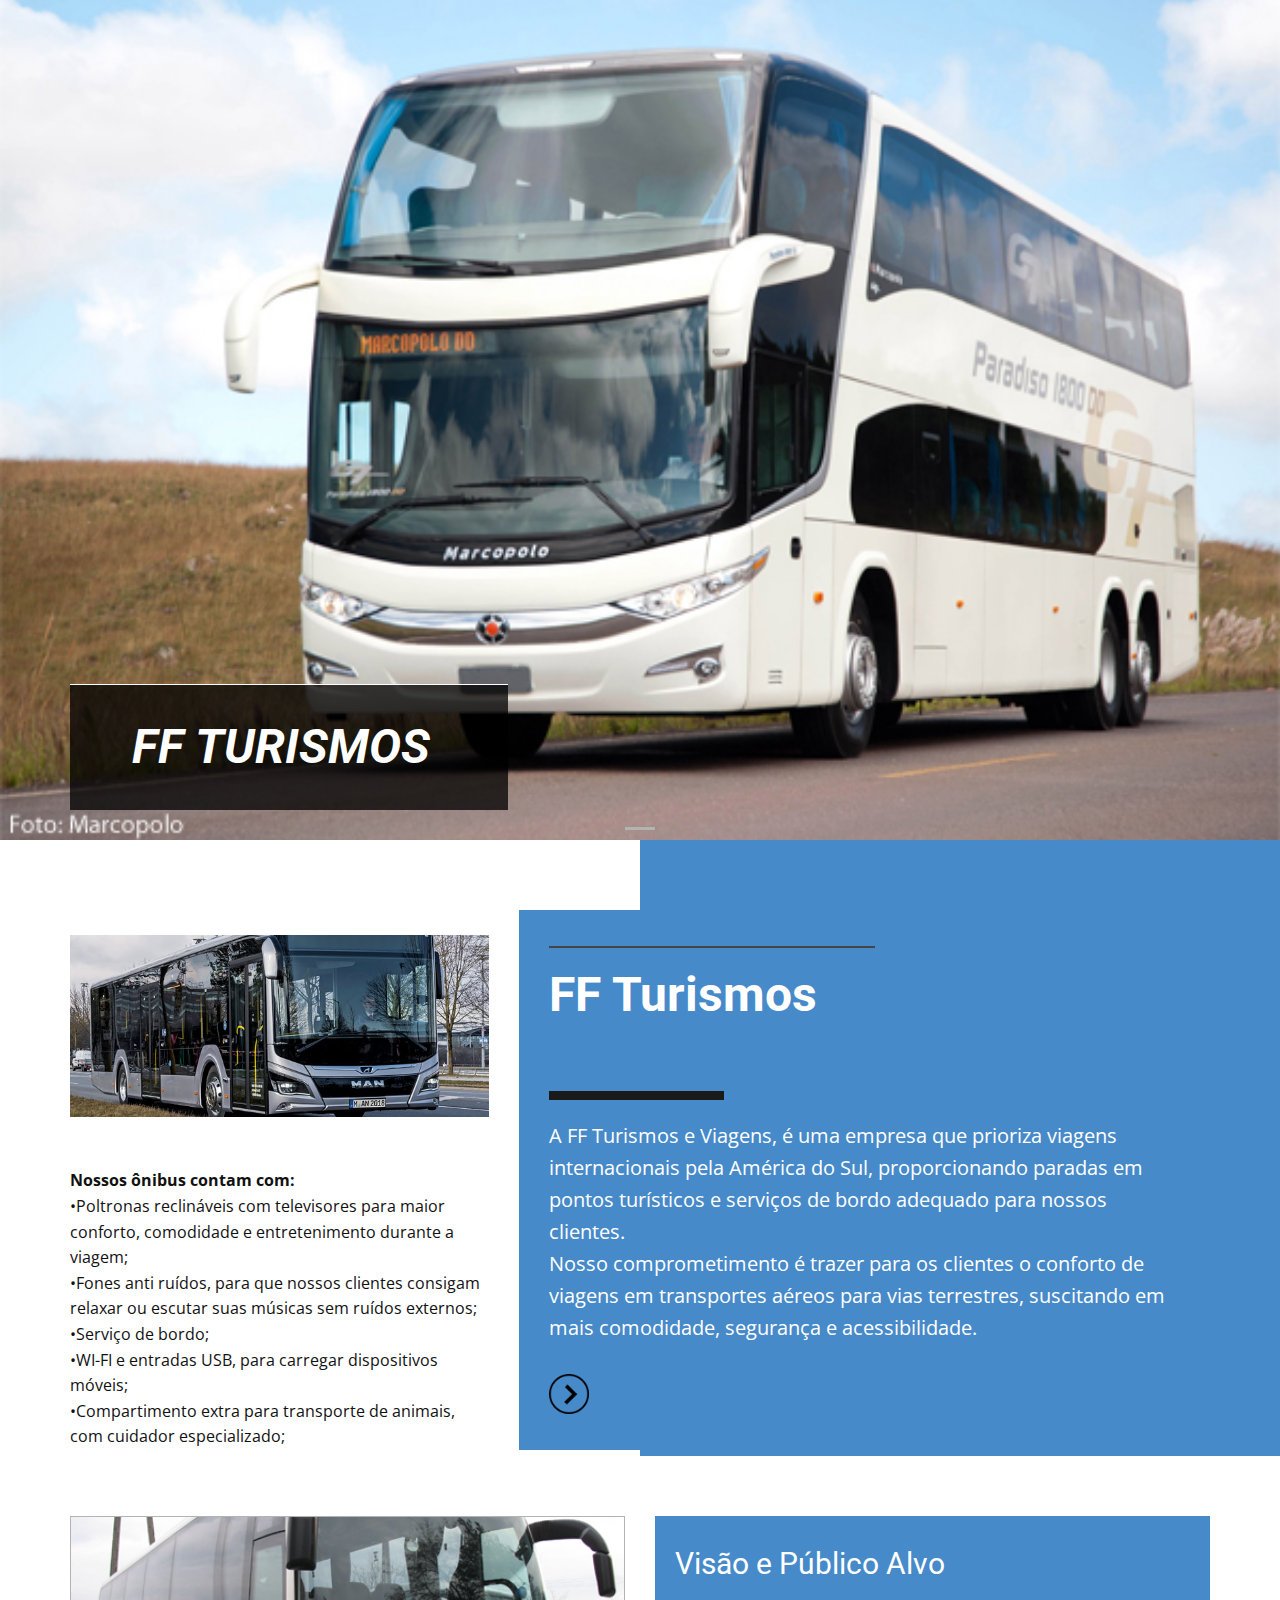
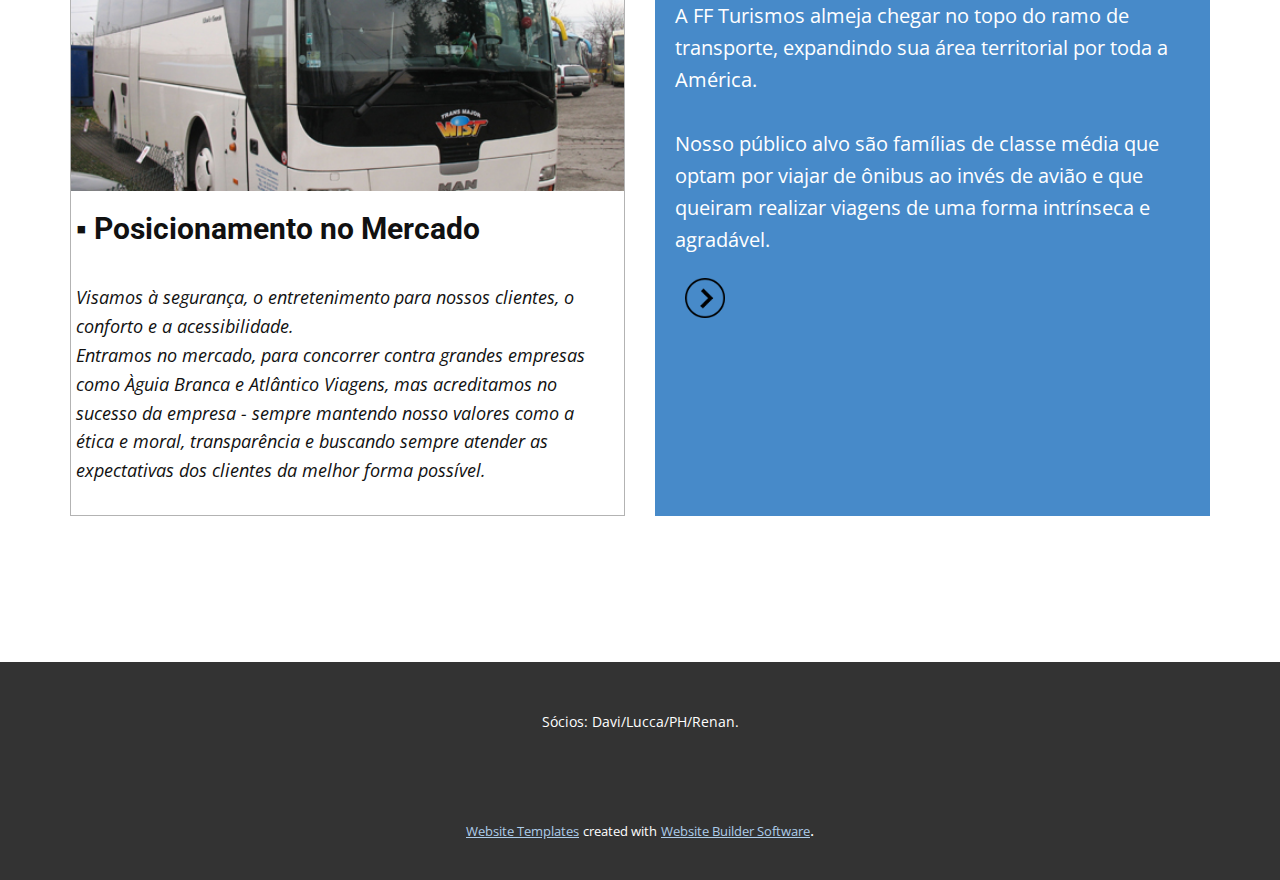
==== commit c8e0509d: "Update index.html" ====
--- a/index.html
+++ b/index.html
@@ -115,7 +115,7 @@
                     <span style="font-size: 1.125rem;">Visamos à segurança, o entretenimento</span>
                     <span style="font-size: 1.125rem;"> para nossos clientes, o conforto e a acessibilidade. <br>Entramos no mercado, para concorrer contra grandes empresas como Àguia Branca e Atlântico Viagens, mas acreditamos no sucesso da empresa - sempre mantendo nosso valores como a ética e moral, transparência e buscando sempre atender as expectativas dos clientes da melhor forma possível. 
                     </span>
-                  </p> <p> Nathalia Monegalha é a melhor e o nome mais apropriado seria BusPlace Turismo e Viagem! </p> 
+                  </p>  
                 </div>
               </div>
               <div class="u-align-left u-container-style u-layout-cell u-palette-1-base u-right-cell u-size-30 u-layout-cell-2">
